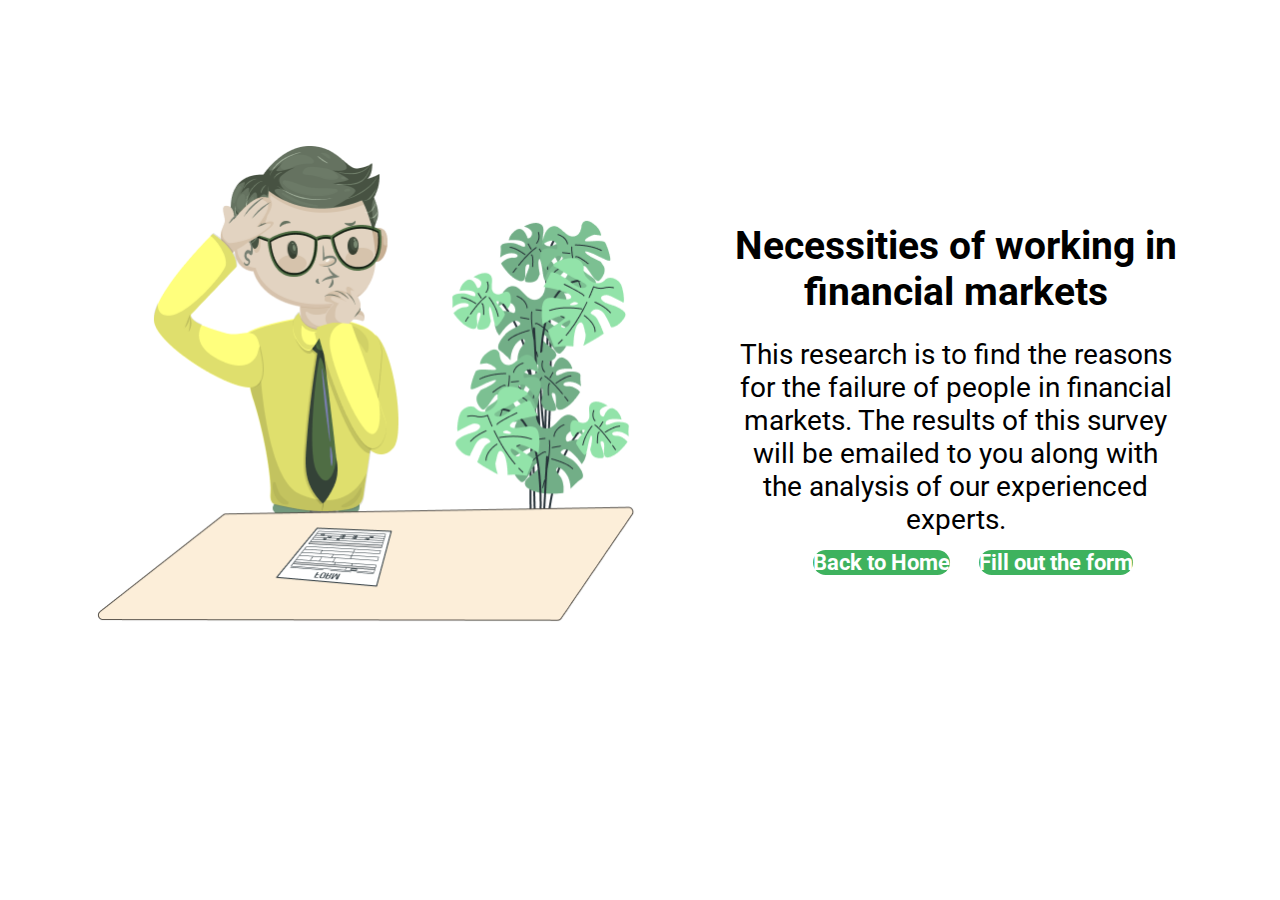
==== pages/desktop1.html @ 566c310b "Feat: Criação do html e css do desktop 1" ====
<!DOCTYPE html>
<html lang="pt-br">
    <head>
        <meta charset="UTF-8">
        <meta http-equiv="X-UA-Compatible" content="IE=edge">
        <meta name="viewport" content="width=device-width, initial-scale=1.0">
        <title>Firt Challenge</title>
        <link href="/assets/css/desktop1.css" rel="stylesheet" media="all">
    </head>

    <body>
        <section class="conteiner">

            <img src="/assets/images/desktop1.png">

            <div class="text">

                <h1> Necessities of working in financial markets</h1>
                <h2>
                    This research is to find the reasons for the failure of people in financial markets.
                    The results of this survey will be emailed to you along with the analysis of our experienced experts.
                </h2>
                <div class="text">
                    <a>Back to Home</a>
                    <a>Fill out the form</a>
                </div>
            </div>
        </section>
    </body>
</html>
---- assets/css/desktop1.css ----
@import url('https://fonts.googleapis.com/css2?family=Roboto:wght@400;700&display=swap');

* {
    margin: 0%;
    padding: 0%;
}

.conteiner {
    position: relative;
    width: 1280px;
    height: 760px;
    background: #FFFFFF;
}

.conteiner img {
    position: absolute;
    width: 552.51px;
    height: 480.01px;
    left: 87.49px;
    top: 146px;
}

.text h1 {
    position: absolute;
    width: 473px;
    height: 101px;
    left: 719px;
    top: 223px;

    font-family: 'Roboto';
    font-style: normal;
    font-weight: 700;
    font-size: 39px;
    line-height: 46px;
    text-align: center;
}

.text h2 {
    position: absolute;
    width: 443px;
    height: 169px;
    left: 734px;
    top: 338px;

    font-family: 'Roboto';
    font-style: normal;
    font-weight: 400;
    font-size: 28px;
    line-height: 33px;
    text-align: center;
}

.text a {
    margin: 1%;
    text-decoration: none;
    border: 0ch;
    position: relative;
    width: 199px;
    height: 35.55px;
    left: 800px;
    top: 550px;
    background: #3EB25E;
    border-radius: 35px;

    font-family: 'Roboto';
    font-style: normal;
    font-weight: 700;
    font-size: 22px;
    line-height: 26px;
    text-align: center;
    color: #FFFFFF;
}

.text a:hover {
    color: black;
    background-color: #FFFF7D;
  }
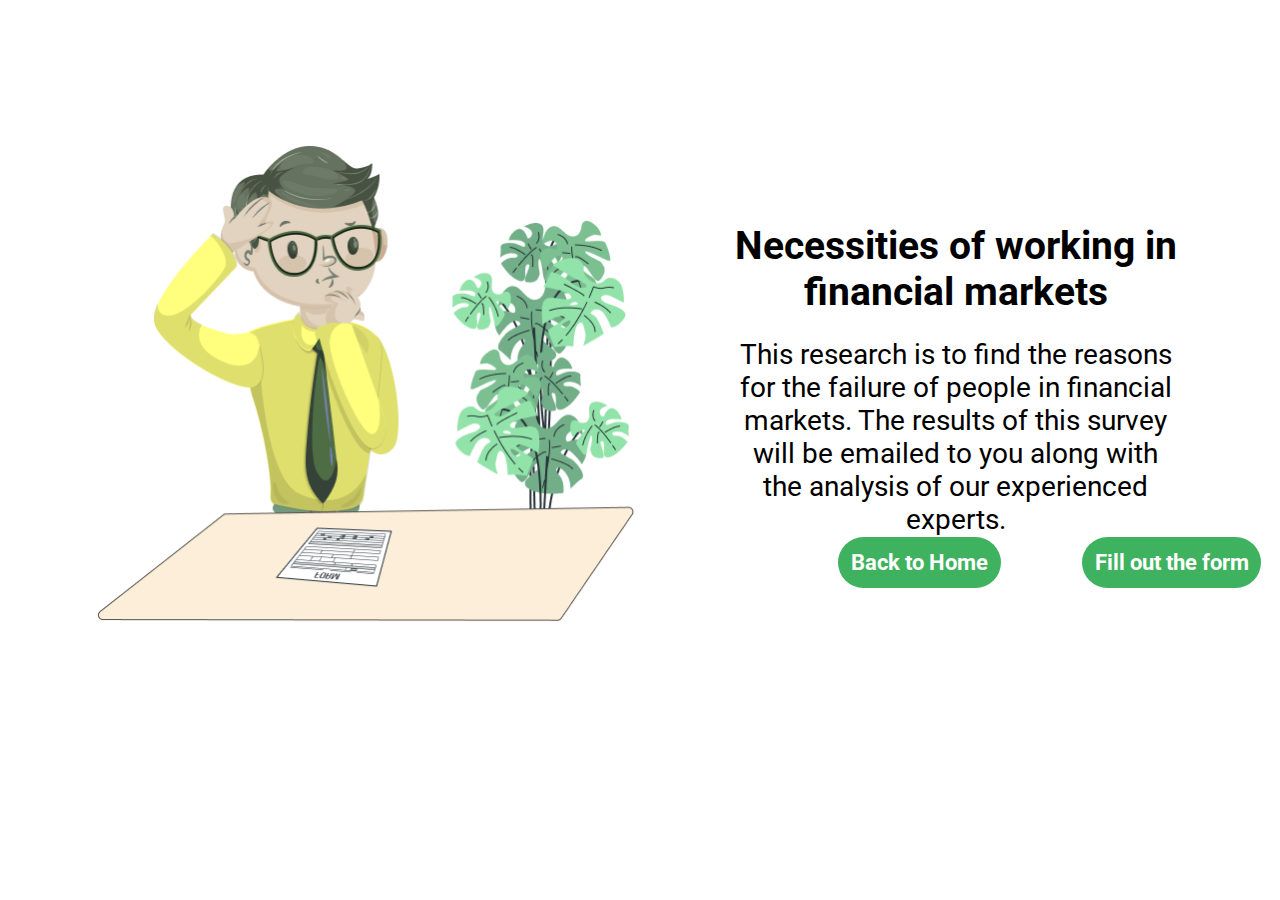
==== commit 1e891f4c: "Fix: Correção dos botões desktop 1" ====
--- a/pages/desktop1.html
+++ b/pages/desktop1.html
@@ -14,17 +14,18 @@
             <img src="/assets/images/desktop1.png">
 
             <div class="text">
-
                 <h1> Necessities of working in financial markets</h1>
                 <h2>
                     This research is to find the reasons for the failure of people in financial markets.
                     The results of this survey will be emailed to you along with the analysis of our experienced experts.
                 </h2>
+
                 <div class="text">
-                    <a>Back to Home</a>
+                    <a href="../index.html">Back to Home</a>
                     <a>Fill out the form</a>
                 </div>
             </div>
+
         </section>
     </body>
 </html>--- a/assets/css/desktop1.css
+++ b/assets/css/desktop1.css
@@ -51,11 +51,12 @@
 }
 
 .text a {
-    margin: 1%;
+    padding: 1%;
+    margin: 3%;
     text-decoration: none;
     border: 0ch;
     position: relative;
-    width: 199px;
+    width: 210px;
     height: 35.55px;
     left: 800px;
     top: 550px;
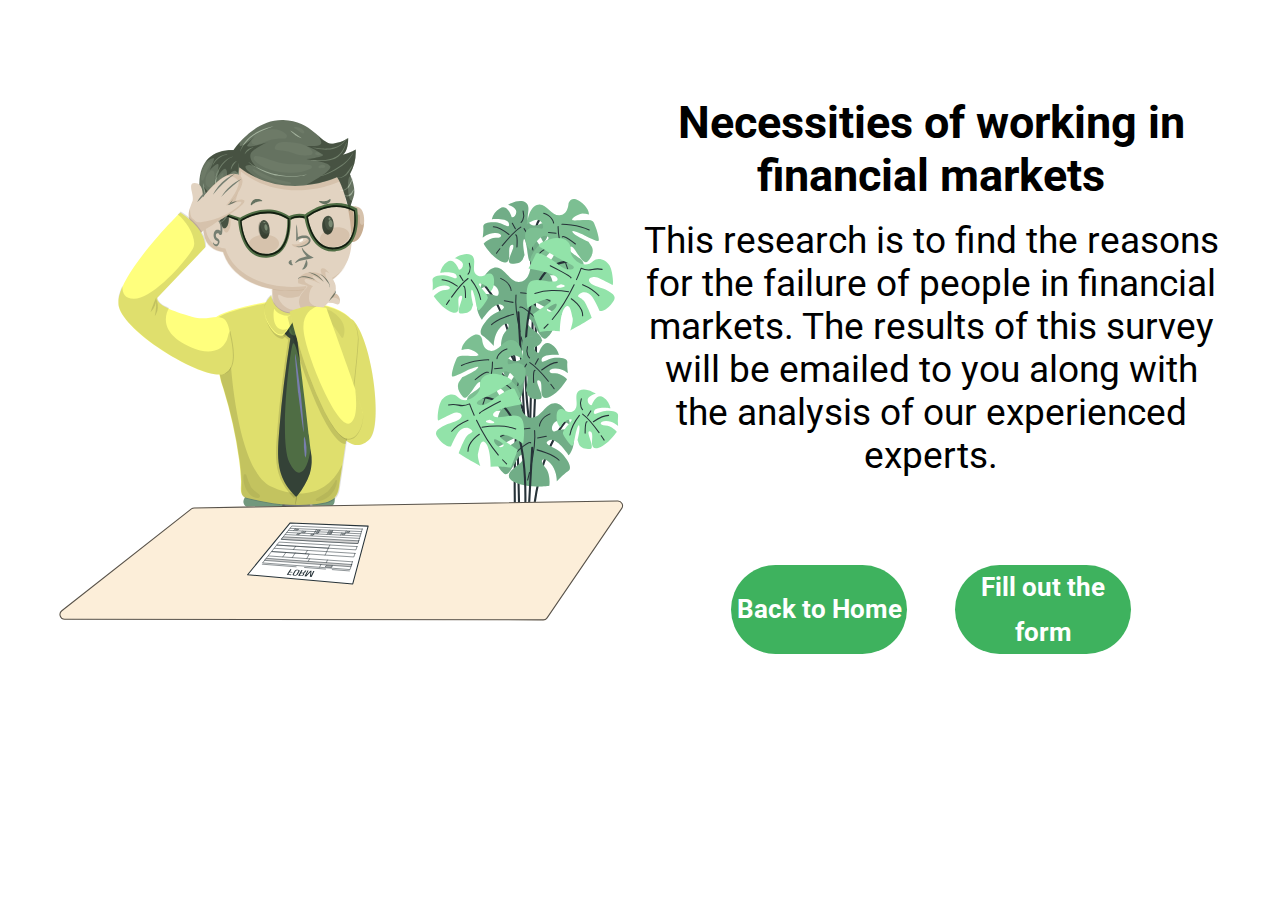
==== commit cc9ce9e8: "Fix: Ajustando o CSS e a responsividade da pagina desktop 1" ====
--- a/pages/desktop1.html
+++ b/pages/desktop1.html
@@ -1,31 +1,35 @@
 <!DOCTYPE html>
 <html lang="pt-br">
-    <head>
-        <meta charset="UTF-8">
-        <meta http-equiv="X-UA-Compatible" content="IE=edge">
-        <meta name="viewport" content="width=device-width, initial-scale=1.0">
-        <title>Firt Challenge</title>
-        <link href="/assets/css/desktop1.css" rel="stylesheet" media="all">
-    </head>
 
-    <body>
-        <section class="conteiner">
+<head>
+    <meta charset="UTF-8">
+    <meta http-equiv="X-UA-Compatible" content="IE=edge">
+    <meta name="viewport" content="width=device-width, initial-scale=1.0">
+    <title>Firt Challenge</title>
+    <link href="/assets/css/desktop1.css" rel="stylesheet" media="all">
+</head>
 
-            <img src="/assets/images/desktop1.png">
+<body>
+    <section class="container">
 
-            <div class="text">
-                <h1> Necessities of working in financial markets</h1>
-                <h2>
-                    This research is to find the reasons for the failure of people in financial markets.
-                    The results of this survey will be emailed to you along with the analysis of our experienced experts.
-                </h2>
+        <div class="imagem">
+            <img src="/assets/images/desktop1.svg">
+        </div>
 
-                <div class="text">
-                    <a href="../index.html">Back to Home</a>
-                    <a>Fill out the form</a>
-                </div>
+        <div class="text">
+            <h1> Necessities of working in financial markets</h1>
+            <h2>
+                This research is to find the reasons for the failure of people in financial markets.
+                The results of this survey will be emailed to you along with the analysis of our experienced experts.
+            </h2>
+
+            <div class="btn">
+                <button onclick="window.location.href = '../index.html'">Back to Home</button>
+                <button onclick="window.location.href = '/pages/desktop2.html'">Fill out the form</button>
             </div>
+        </div>
 
-        </section>
-    </body>
+    </section>
+</body>
+
 </html>--- a/assets/css/desktop1.css
+++ b/assets/css/desktop1.css
@@ -5,74 +5,149 @@
     padding: 0%;
 }
 
-.conteiner {
-    position: relative;
-    width: 1280px;
-    height: 760px;
-    background: #FFFFFF;
+.container {
+    display: grid;
+    grid-template-columns: 1fr 1fr;
+    justify-content: center;
+    align-items: center;
+    align-self: center;
+    text-align: center;
 }
 
-.conteiner img {
-    position: absolute;
-    width: 552.51px;
-    height: 480.01px;
-    left: 87.49px;
-    top: 146px;
+.container div {
+    margin-top: 15%;
 }
 
+.imagem img {
+    justify-items: center;
+    margin-left: 6%;
+    width: 45.5vmax;
+    text-align: center;
+}
+
+.text {
+    justify-items: center;
+    width: 45.5vmax;
+    text-align: center;
+}
 .text h1 {
-    position: absolute;
-    width: 473px;
-    height: 101px;
-    left: 719px;
-    top: 223px;
+    font-family: 'Roboto';
+    font-style: normal;
+    text-align: center;
+    font-weight: 700;
+    font-size: 3.5vmax;
+}
+
+.text h2 {
+    padding-top: 3%;
+    font-family: 'Roboto';
+    font-style: normal;
+    text-align: center;
+    font-weight: 400;
+    font-size: 2.9vmax;
+}
+
+.btn {
+    display: flex;
+    gap: 3em;
+}
+
+.text button{
+    width: 49%;
+    text-decoration: none;
+    border: 0ch;
+    background: #3EB25E;
+    border-radius: 5.5vh;
+    text-align: center;
+
 
     font-family: 'Roboto';
     font-style: normal;
     font-weight: 700;
-    font-size: 39px;
-    line-height: 46px;
-    text-align: center;
-}
-
-.text h2 {
-    position: absolute;
-    width: 443px;
-    height: 169px;
-    left: 734px;
-    top: 338px;
-
-    font-family: 'Roboto';
-    font-style: normal;
-    font-weight: 400;
-    font-size: 28px;
-    line-height: 33px;
-    text-align: center;
-}
-
-.text a {
-    padding: 1%;
-    margin: 3%;
-    text-decoration: none;
-    border: 0ch;
-    position: relative;
-    width: 210px;
-    height: 35.55px;
-    left: 800px;
-    top: 550px;
-    background: #3EB25E;
-    border-radius: 35px;
-
-    font-family: 'Roboto';
-    font-style: normal;
-    font-weight: 700;
-    font-size: 22px;
-    line-height: 26px;
-    text-align: center;
+    font-size: 2vmax;
+    line-height: 3.5vmax;
     color: #FFFFFF;
 }
 
-.text a:hover {
+.text button:hover {
     color: black;
     background-color: #FFFF7D;
-  }+    bottom: auto;
+}
+
+@media screen and (max-width: 700px) {
+
+    .container {
+        display: flex;
+        justify-content: center;
+        flex-direction: column;
+        align-items: center;
+        margin: auto 0;
+        text-align: center;
+    }
+
+    .container div {
+        margin-top: 0%;
+    }
+    
+    .imagem img {
+        justify-items: center;
+        margin-top: 15%;
+        margin-left: 0%;
+        width: 45.5vmax;
+        text-align: center;
+    }
+    
+    .text {
+        padding-top: 10%;
+        justify-items: center;
+        width: 45.5vmax;
+        text-align: center;
+    }
+    .text h1 {
+        font-family: 'Roboto';
+        font-style: normal;
+        text-align: center;
+        font-weight: 700;
+        font-size: 3.5vmax;
+    }
+    
+    .text h2 {
+        padding-top: 5%;
+        font-family: 'Roboto';
+        font-style: normal;
+        text-align: center;
+        font-weight: 500;
+        font-size: 3vmax;
+    }
+    
+    .btn {
+        padding-top: 5%;
+        display: flex;
+        gap: 1em;
+    }
+    
+    .text button{
+        width: 49%;
+        text-decoration: none;
+        border: 0ch;
+        background: #3EB25E;
+        border-radius: 5.5vh;
+        text-align: center;
+    
+    
+        font-family: 'Roboto';
+        font-style: normal;
+        font-weight: 700;
+        font-size: 2vmax;
+        line-height: 3.7vmax;
+        color: #FFFFFF;
+    }
+    
+    .text button:hover {
+        color: black;
+        background-color: #FFFF7D;
+        bottom: auto;
+    }
+
+}